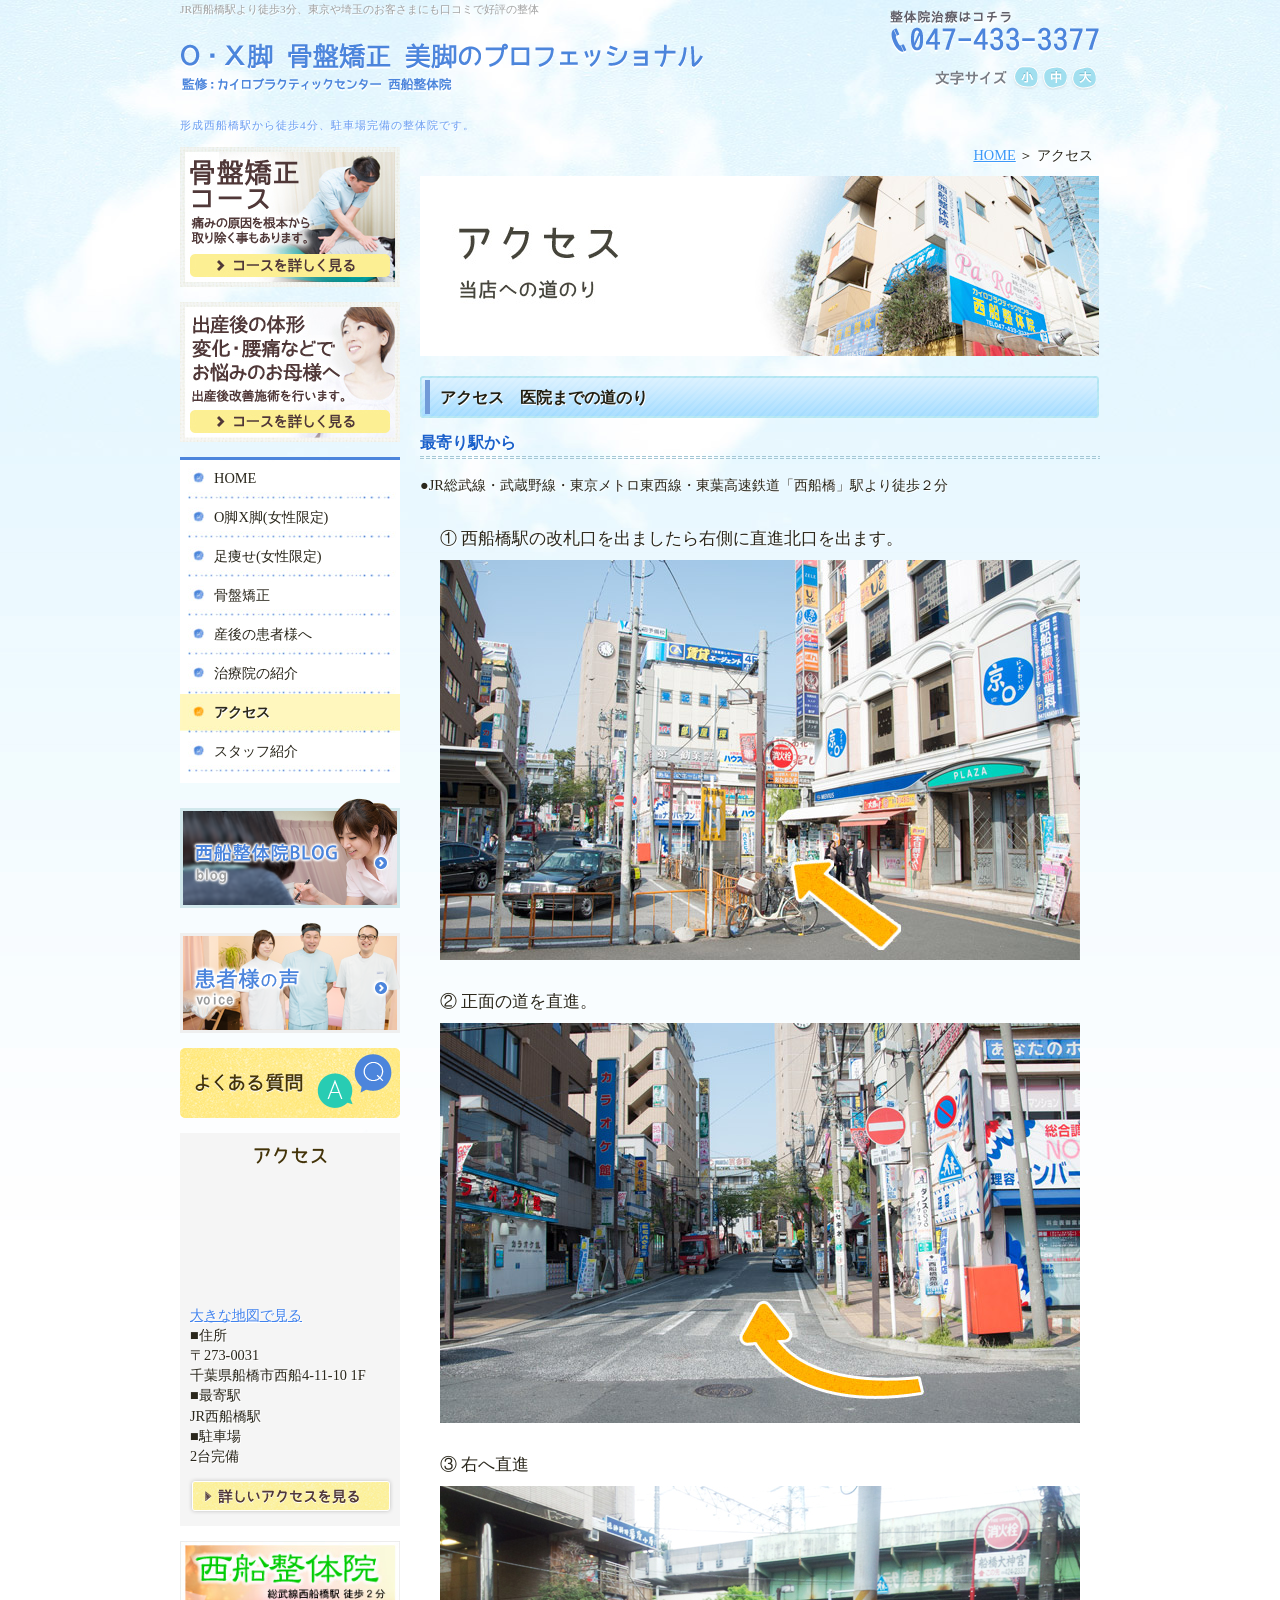
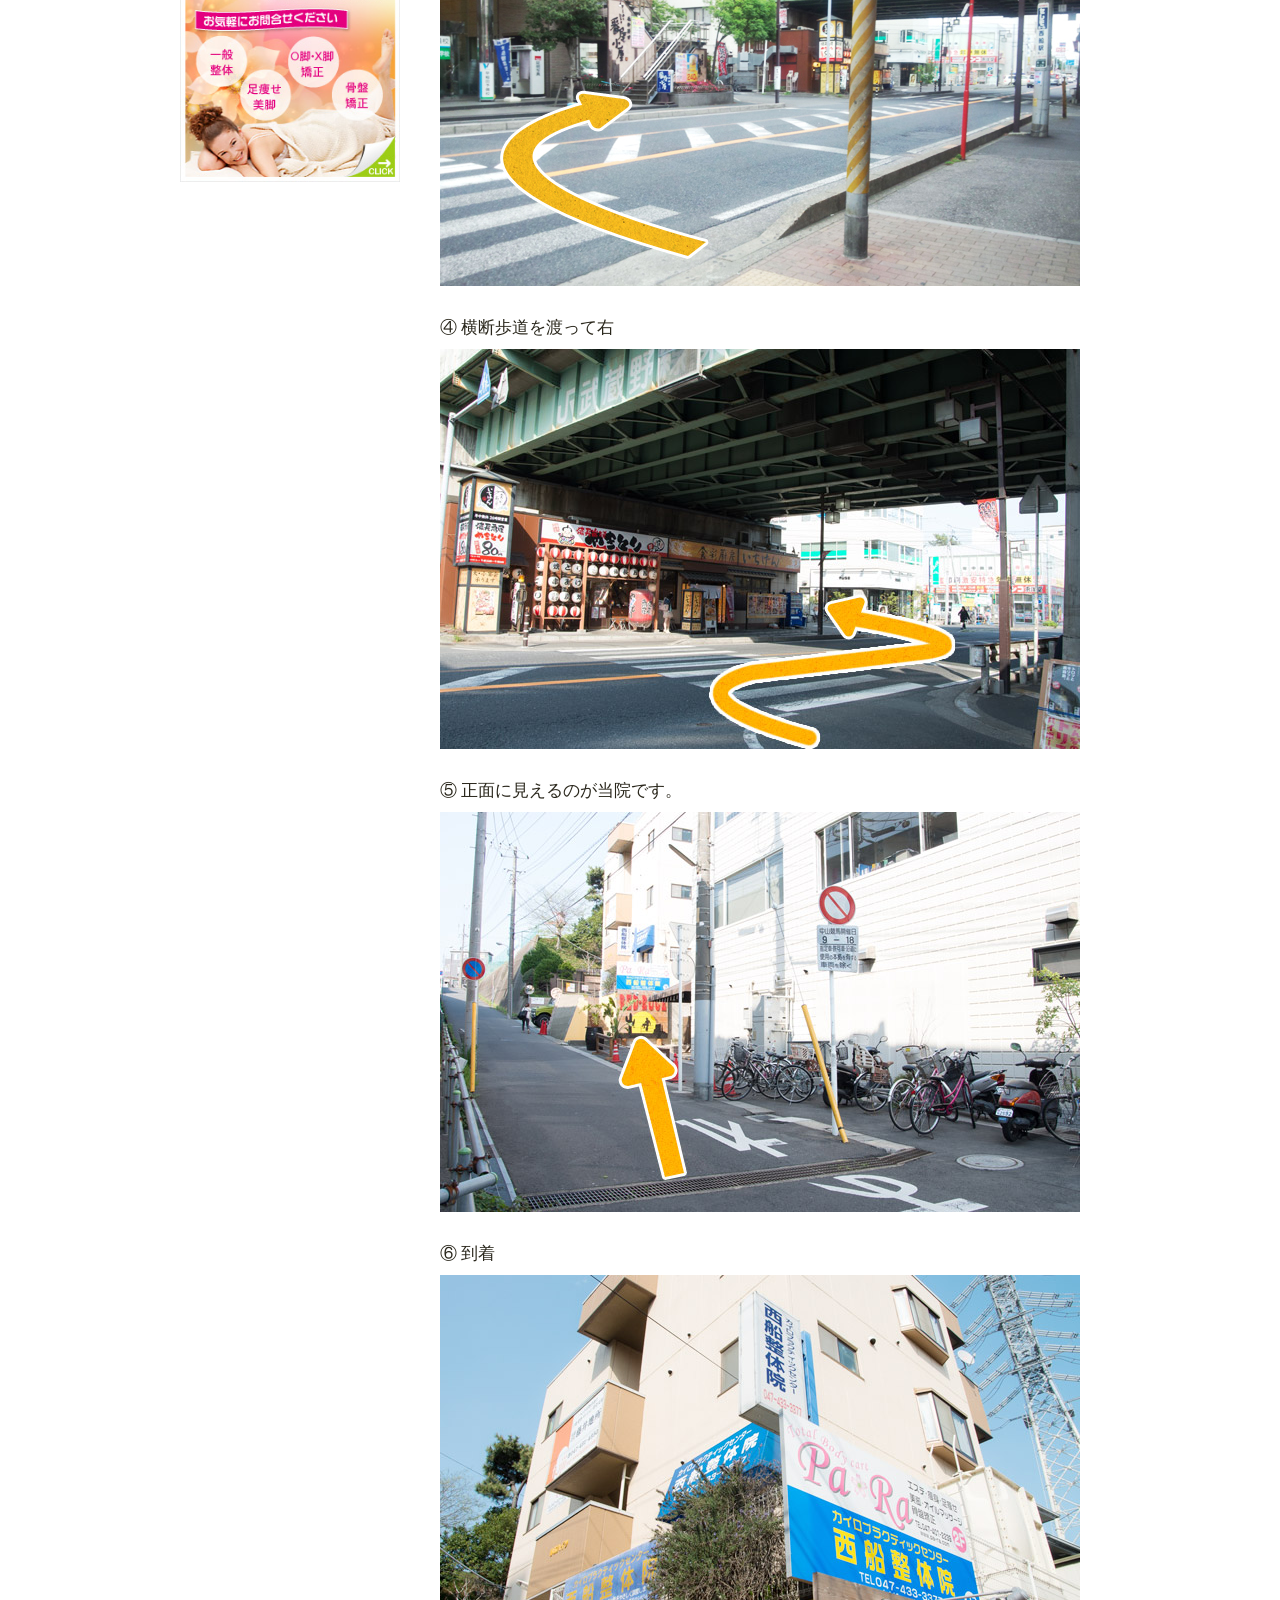
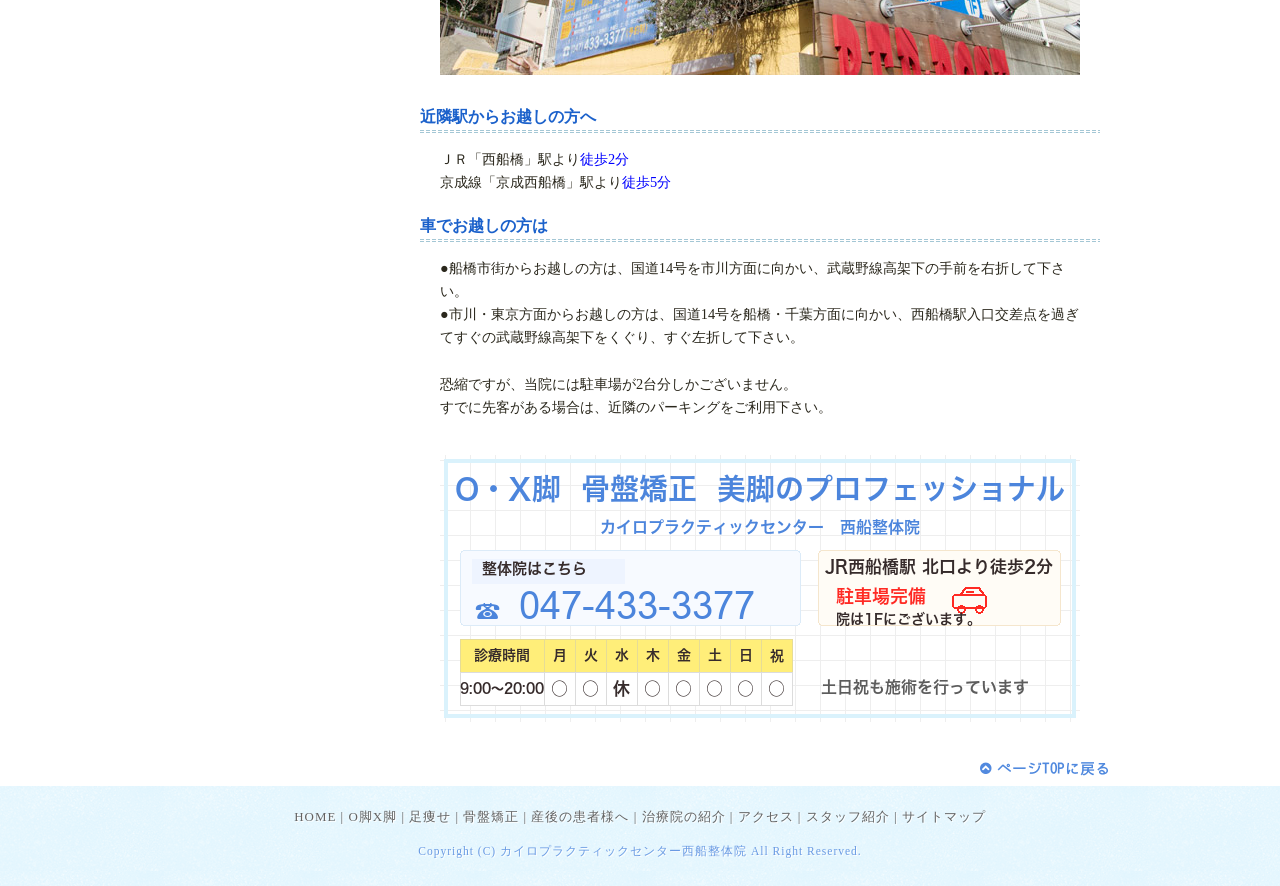
==== access.html @ 8fee9ec1 "Remove esthetic salon content from site copy" ====
<!DOCTYPE html PUBLIC "-//W3C//DTD XHTML 1.0 Transitional//EN" "http://www.w3.org/TR/xhtml1/DTD/xhtml1-transitional.dtd">
<html xmlns="http://www.w3.org/1999/xhtml" lang="ja" xml:lang="ja">

<head>
<meta http-equiv="Content-Type" content="text/html; charset=UTF-8" />
<title>船橋の整体でO脚の改善なら西船整体院</title>
<meta name="description" content="長時間立っているため心身ともに負担やストレスが溜まっている。腰痛がひどい。悩みや症状は一人一人違います。当治療院では患者様一人一人に最適な施術を施します。他院では症状が改善しなかった。そのような方に好評です。" />
<meta name="keywords" content="西船整体院,船橋,西船橋,駅" />
<meta name="Generator" content="JustSystems Homepage Builder Version 19.0.1.0 for Windows" />

<meta http-equiv="Content-Script-Type" content="text/javascript" />
<meta http-equiv="Content-Style-Type" content="text/css" />
<meta http-equiv="Pragma" content="no-cache" />
<meta http-equiv="Cache-Control" content="no-cache" />
<meta http-equiv="Expires" content="Thu, 01 Dec 1994 16:00:00 GMT" />
<link rel="stylesheet" href="css/import.css" type="text/css" />
<link rel="stylesheet" type="text/css" href="css/printImport.css" media="print" />
<link rel="stylesheet" type="text/css" href="css/jquery.lightbox-0.5.css" />
<link rel="canonical" href="access.html" />
<script type="text/javascript" src="js/smartRollover.js"></script>
<script type="text/javascript" src="js/jquery-1.3.1.min.js"></script>
<script type="text/javascript" src="js/menu.js"></script>

<script type="text/javascript" src="js/contents.js"></script>




<script type="text/javascript" src="js/jquery.cookie.js"></script>
<script type="text/javascript" src="js/fontSizeChange.js"></script>




<!--[if IE 6]>
	<script src="js/DD_belatedPNG_0.0.8a-min.js"></script>
	<script>
		DD_belatedPNG.fix('*');
	</script>
	<![endif]-->
<script type="text/javascript" src="js/jquery.lightbox-0.5.min.js"></script>




<link rel="alternate" type="application/atom+xml" title="Atom" href="atom.xml" />
<link rel="alternate" type="application/rss+xml" title="RSS 2.0" href="index.xml" />
<link rel="alternate" type="application/rss+xml" title="sitemap" href="sitemap.xml" />




<link rel="alternate" type="application/atom+xml" title="" href="blog/atom.xml" />
<link rel="alternate" type="application/rss+xml" title="" href="blog/index.xml" />
<link rel="alternate" type="application/rss+xml" title="" href="blog/sitemap.xml" />


</head>


<body class="navType01 navTypeLeft underLayerPage">




<div id="bodyBg">
    <div id="wrapper">


<!-- START header -->
<div id="header" class="clearfix">
	<!-- START headerInner -->
	<div id="headerInner" class="clearfix">

		<div class="clearfix"><h1>JR西船橋駅より徒歩3分、東京や埼玉のお客さまにも口コミで好評の整体</h1></div>
		<!-- START headerLeft -->
		<div id="headerLeft">
			<div id="logo"><a href="#" class="logo"><img src="images_mt/logo.png" alt="船橋市の西船橋駅近くにある整体院" /></a></div>
			<h2>形成西船橋駅から徒歩4分、駐車場完備の整体院です。</h2>
		</div>
		<!-- END headerLeft -->
		<!-- START headerRight -->
		<div id="headerRight">

			<div id="telNumberWrap" class="clearfix">
				<div id="telNumber"><img src="images_mt/tel.png" alt="047-433-3377" /></div>
			</div>

			<div id="headerRightUnder" class="clearfix">

				<div id="fontSizeChange" class="clearfix">
					<span><img src="style/00/images/fontsize.png" alt="文字サイズ" /></span>
					<a id="small" href="javascript:void(0);"><img src="style/00/images/fontsize_btn_s_mouseout.png" alt="小" /></a>
					<a id="middle" href="javascript:void(0);"><img src="style/00/images/fontsize_btn_m_mouseout.png" alt="中" /></a>
					<a id="large" href="javascript:void(0);"><img src="style/00/images/fontsize_btn_l_mouseout.png" alt="大" /></a>
				</div>


			</div>
		</div>
		<!-- END headerRight -->

	</div>
	<!-- END headerInner -->

	<div id="headerBottom"></div>

</div>
<!-- END header -->














        <div id="content" class="clearfix">

            <div id="main">
	<div id="mainInner">


		<div id="bread" class="clearfix">
		<div id="breadInner">
			<a href="index.html">HOME</a>&nbsp;＞&nbsp;アクセス
		</div>
	</div>








		<div id="contentsBoxWrap">
			<div class="contentsBox sort">
				<div class="contentsBoxBody clearfix">



					<div class="contentLayoutArea clearfix">


					<div class="mb20">
<h3><span><img src="images_mt/access_topimg.jpg" alt="アクセス" title="" /></span></h3>
</div>



					<div class="mb30">
<h4 class="subtitle"><span>アクセス　医院までの道のり</span></h4>
<h5 class="subtitle02"><span>最寄り駅から</span></h5>
<p><span>●JR総武線・武蔵野線・東京メトロ東西線・東葉高速鉄道「西船橋」駅より徒歩２分</span></p>
</div>



					<div>
<div class="w640">
<p class="mb10"><span><span style="font-size:120%;">① 西船橋駅の改札口を出ましたら右側に直進北口を出ます。</span></span></p>
<p><span><img class="mb10" src="images_mt/access_photo01.jpg" alt="医院までの道のり" title="" /></span></p>
</div>
</div>



					<div>
<div class="w640">
<p class="mb10"><span><span style="font-size:120%;">② 正面の道を直進。</span></span></p>
<p><span><img class="mb10" src="images_mt/access_photo02.jpg" alt="医院までの道のり" title="" /></span></p>
</div>
</div>



					<div>
<div class="w640">
<p class="mb10"><span><span style="font-size:120%;">③ 右へ直進</span></span></p>
<p><span><img class="mb10" src="images_mt/access_photo06.jpg" alt="医院までの道のり" title="" /></span></p>
</div>
</div>



					<div>
<div class="w640">
<p class="mb10"><span><span style="font-size:120%;">④ 横断歩道を渡って右</span></span></p>
<p><span><img class="mb10" src="images_mt/access_photo03.jpg" alt="医院までの道のり" title="" /></span></p>
</div>
</div>



					<div>
<div class="w640">
<p class="mb10"><span><span style="font-size:120%;">⑤ 正面に見えるのが当院です。</span></span></p>
<p><span><img class="mb10" src="images_mt/access_photo04.jpg" alt="医院までの道のり" title="" /></span></p>
</div>
</div>



					<div>
<div class="w640">
<p class="mb10"><span><span style="font-size:120%;">⑥ 到着</span></span></p>
<p><span><img class="mb10" src="images_mt/access_photo05.jpg" alt="医院までの道のり" title="" /></span></p>
</div>
</div>



					<div>
<h5 class="subtitle02"><span>近隣駅からお越しの方へ</span></h5>
<div class="w640">
<p><span>ＪＲ「西船橋」駅より<span style="color:#0000ff;">徒歩2分</span><br />
京成線「京成西船橋」駅より<span style="color:#0000ff;">徒歩5分</span></span></p>
</div>
</div>



					<div>
<h5 class="subtitle02"><span>車でお越しの方は</span></h5>
<div class="w640">
<p><span>●船橋市街からお越しの方は、国道14号を市川方面に向かい、武蔵野線高架下の手前を右折して下さい。<br />
●市川・東京方面からお越しの方は、国道14号を船橋・千葉方面に向かい、西船橋駅入口交差点を過ぎてすぐの武蔵野線高架下をくぐり、すぐ左折して下さい。<br />
<br />
恐縮ですが、当院には駐車場が2台分しかございません。<br />
すでに先客がある場合は、近隣のパーキングをご利用下さい。</span></p>
</div>
</div>


					</div>

				</div>
				<div class="contentsBoxFooter"><img width="1" height="1" alt="" src="images/spacer.gif" /></div>
			</div>
		</div>

		<div class="freeArea sort"><div class="contactall">
<p><img src="style/00/images/contact_bg.png" alt="お問合わせはこちら" /></p>
</div></div>









	</div>
</div>



<div id="side">
    <div id="sideInner">
    <div class="banner sort"><a href="kotsuban.html" title=""> <img src="images_mt/side_bn02_mouseout.jpg" width="220" alt="骨盤矯正" /></a></div>

<div class="banner sort"><a href="sango.html" title=""> <img src="images_mt/side_bn03_mouseout.jpg" width="220" alt="産後の患者様へ" /></a></div>

<!-- Type1 -->
	<div class="sort" id="navigation">
		<div id="navigationInner">
			<ul class="clearfix" id="nav">


				<li class="parent">
				    <a href="index.html" class="navigationBg"><span>HOME</span></a>
				</li>






			    <li class="parent">
			        <a  href="leg.html" class="navigationBg"><span>O脚X脚(女性限定)</span></a>
			    </li>












			    <li class="parent">
			        <a  href="ashiyase.html" class="navigationBg"><span>足痩せ(女性限定)</span></a>
			    </li>












			    <li class="parent">
			        <a  href="kotsuban.html" class="navigationBg"><span>骨盤矯正</span></a>
			    </li>












			    <li class="parent">
			        <a  href="sango.html" class="navigationBg"><span>産後の患者様へ</span></a>
			    </li>












			    <li class="parent">
			        <a  href="introduction.html" class="navigationBg"><span>治療院の紹介</span></a>
			    </li>












			    <li class="parent active">
			        <a  href="access.html" class="navigationBg"><span>アクセス</span></a>
			    </li>















			    <li class="parent">
			        <a  href="staff.html" class="navigationBg"><span>スタッフ紹介</span></a>
			    </li>




			</ul>
		</div>
		<div id="navigationFooter"><img height="1" width="1" alt="" src="images/spacer.gif" /></div>
	</div>




<div class="banner sort"><a href="/nblog/?cat=2" title=""> <img src="images_mt/blog_mouseout.png" width="220" alt="" /></a></div>

<div class="banner sort"><a href="/nblog/?cat=3" title="患者様の声"> <img src="images_mt/side_voice_mouseout.png" width="220" alt="患者様の声" /></a></div>

<div class="banner sort"><a href="/nblog/?cat=4" title="よくある質問"> <img src="images_mt/side_qa_mouseout.png" width="220" alt="よくある質問" /></a></div>

<div id="access" class="sort">
<div id="accessInner">
<div id="accessTitle"><img src="style/00/images/access_title.png" alt="アクセス" /></div>

<p><iframe width="200" height="130" frameborder="0" scrolling="no" marginheight="0" marginwidth="0" src="https://maps.google.co.jp/maps?f=q&amp;source=s_q&amp;hl=ja&amp;geocode=&amp;q=%E5%8D%83%E8%91%89%E7%9C%8C%E8%88%B9%E6%A9%8B%E5%B8%82%E8%A5%BF%E8%88%B94-11-10%E3%80%80%E3%82%AB%E3%82%A4%E3%83%AD%E3%83%97%E3%83%A9%E3%82%AF%E3%83%86%E3%82%A3%E3%83%83%E3%82%AF%E3%82%BB%E3%83%B3%E3%82%BF%E3%83%BC+%E8%A5%BF%E8%88%B9%E6%95%B4%E4%BD%93%E9%99%A2&amp;aq=&amp;sll=35.709244,139.960005&amp;sspn=0.006473,0.010697&amp;brcurrent=3,0x601880eb25e13a0f:0x1f63a2429971e8d8,0&amp;ie=UTF8&amp;hq=%E3%82%AB%E3%82%A4%E3%83%AD%E3%83%97%E3%83%A9%E3%82%AF%E3%83%86%E3%82%A3%E3%83%83%E3%82%AF%E3%82%BB%E3%83%B3%E3%82%BF%E3%83%BC+%E8%A5%BF%E8%88%B9%E6%95%B4%E4%BD%93%E9%99%A2&amp;hnear=%E5%8D%83%E8%91%89%E7%9C%8C%E8%88%B9%E6%A9%8B%E5%B8%82%E8%A5%BF%E8%88%B9%EF%BC%94%E4%B8%81%E7%9B%AE%EF%BC%91%EF%BC%91%E2%88%92%EF%BC%91%EF%BC%90&amp;t=m&amp;cid=12456569290984770531&amp;ll=35.709723,139.960413&amp;spn=0.00906,0.017166&amp;z=14&amp;iwloc=B&amp;output=embed"></iframe><br /><small><a href="https://maps.google.co.jp/maps?f=q&amp;source=embed&amp;hl=ja&amp;geocode=&amp;q=%E5%8D%83%E8%91%89%E7%9C%8C%E8%88%B9%E6%A9%8B%E5%B8%82%E8%A5%BF%E8%88%B94-11-10%E3%80%80%E3%82%AB%E3%82%A4%E3%83%AD%E3%83%97%E3%83%A9%E3%82%AF%E3%83%86%E3%82%A3%E3%83%83%E3%82%AF%E3%82%BB%E3%83%B3%E3%82%BF%E3%83%BC+%E8%A5%BF%E8%88%B9%E6%95%B4%E4%BD%93%E9%99%A2&amp;aq=&amp;sll=35.709244,139.960005&amp;sspn=0.006473,0.010697&amp;brcurrent=3,0x601880eb25e13a0f:0x1f63a2429971e8d8,0&amp;ie=UTF8&amp;hq=%E3%82%AB%E3%82%A4%E3%83%AD%E3%83%97%E3%83%A9%E3%82%AF%E3%83%86%E3%82%A3%E3%83%83%E3%82%AF%E3%82%BB%E3%83%B3%E3%82%BF%E3%83%BC+%E8%A5%BF%E8%88%B9%E6%95%B4%E4%BD%93%E9%99%A2&amp;hnear=%E5%8D%83%E8%91%89%E7%9C%8C%E8%88%B9%E6%A9%8B%E5%B8%82%E8%A5%BF%E8%88%B9%EF%BC%94%E4%B8%81%E7%9B%AE%EF%BC%91%EF%BC%91%E2%88%92%EF%BC%91%EF%BC%90&amp;t=m&amp;cid=12456569290984770531&amp;ll=35.709723,139.960413&amp;spn=0.00906,0.017166&amp;z=14&amp;iwloc=A" style="text-align:left;paddin:3px 0 10px;" target="_blank">大きな地図で見る</a></small><br />
■住所<br />
〒273-0031<br />
千葉県船橋市西船4-11-10 1F<br />
■最寄駅<br />
JR西船橋駅<br />
■駐車場<br />
2台完備</p>
<div class="side_tel_number"><img src="" width="200" alt="" /></div>
<div id="accessBtn">
<a id="detailAccessBtn" href="access.html"><img src="style/00/images/btn_access_detail.png" alt="詳しくはこちら" /></a>
</div>
</div>
<div id="accessBottom"></div>
</div>

<div class="banner sort"><a href="http://www.nishifuna-seitai.com/" title="西船整体院,カイロプラクティックセンター" target="_blank"> <img src="images_mt/seitai%20nishifuna.jpg" width="220" alt="西船整体院　カイロプラクティックセンター" /></a></div>




    </div>
    <!-- END sideInner -->
    <div id="sideFooter"><img width="1" height="1" alt="" src="images/spacer.gif" /></div>
</div>

        </div>

<div id="footer">
	<div id="pagetopWrap">
		<div class="pagetop">
			<p><a title="ページの先頭へ" href="#wrapper"><img alt="ページの先頭へ" src="style/00/images/pagetop.png" /></a></p>
		</div>
	</div>
	<div class="clearfix" id="footerInner">
		<div id="footerContent">
			<ul>
				<li><a href="index.html">HOME</a> |</li>

<li><a  href="leg.html">O脚X脚</a> |</li>

<li><a  href="ashiyase.html">足痩せ</a> |</li>

<li><a  href="kotsuban.html">骨盤矯正</a> |</li>

<li><a  href="sango.html">産後の患者様へ</a> |</li>

<li><a  href="introduction.html">治療院の紹介</a> |</li>

<li><a  href="access.html">アクセス</a> |</li>

<li><a  href="staff.html">スタッフ紹介</a></li>

				<li> | <a href="sitemap.html">サイトマップ</a></li>
			</ul>


			<address>Copyright (C) カイロプラクティックセンター西船整体院 All Right Reserved.</address>
		</div>
		<div id="footerBottom"><img width="1" height="1" alt="" src="images/spacer.gif" /></div>
	</div>
	<!-- END footerInner -->
</div>

    </div>
</div>


</body>
</html>
---- css/import.css ----
@charset "utf-8";
/* 表示用CSSの指定 */
@import "/css/common.css";
@import "/css/menu.css";
@import "../style/00/00_base.css";
@import "../style/00/00.css";
@import "/css/content_o.css";
@import "/css/content_g.css";
---- css/printImport.css ----
@charset "utf-8";
/* 印刷用CSSの指定 */
@import "../style/00/00_print.css";
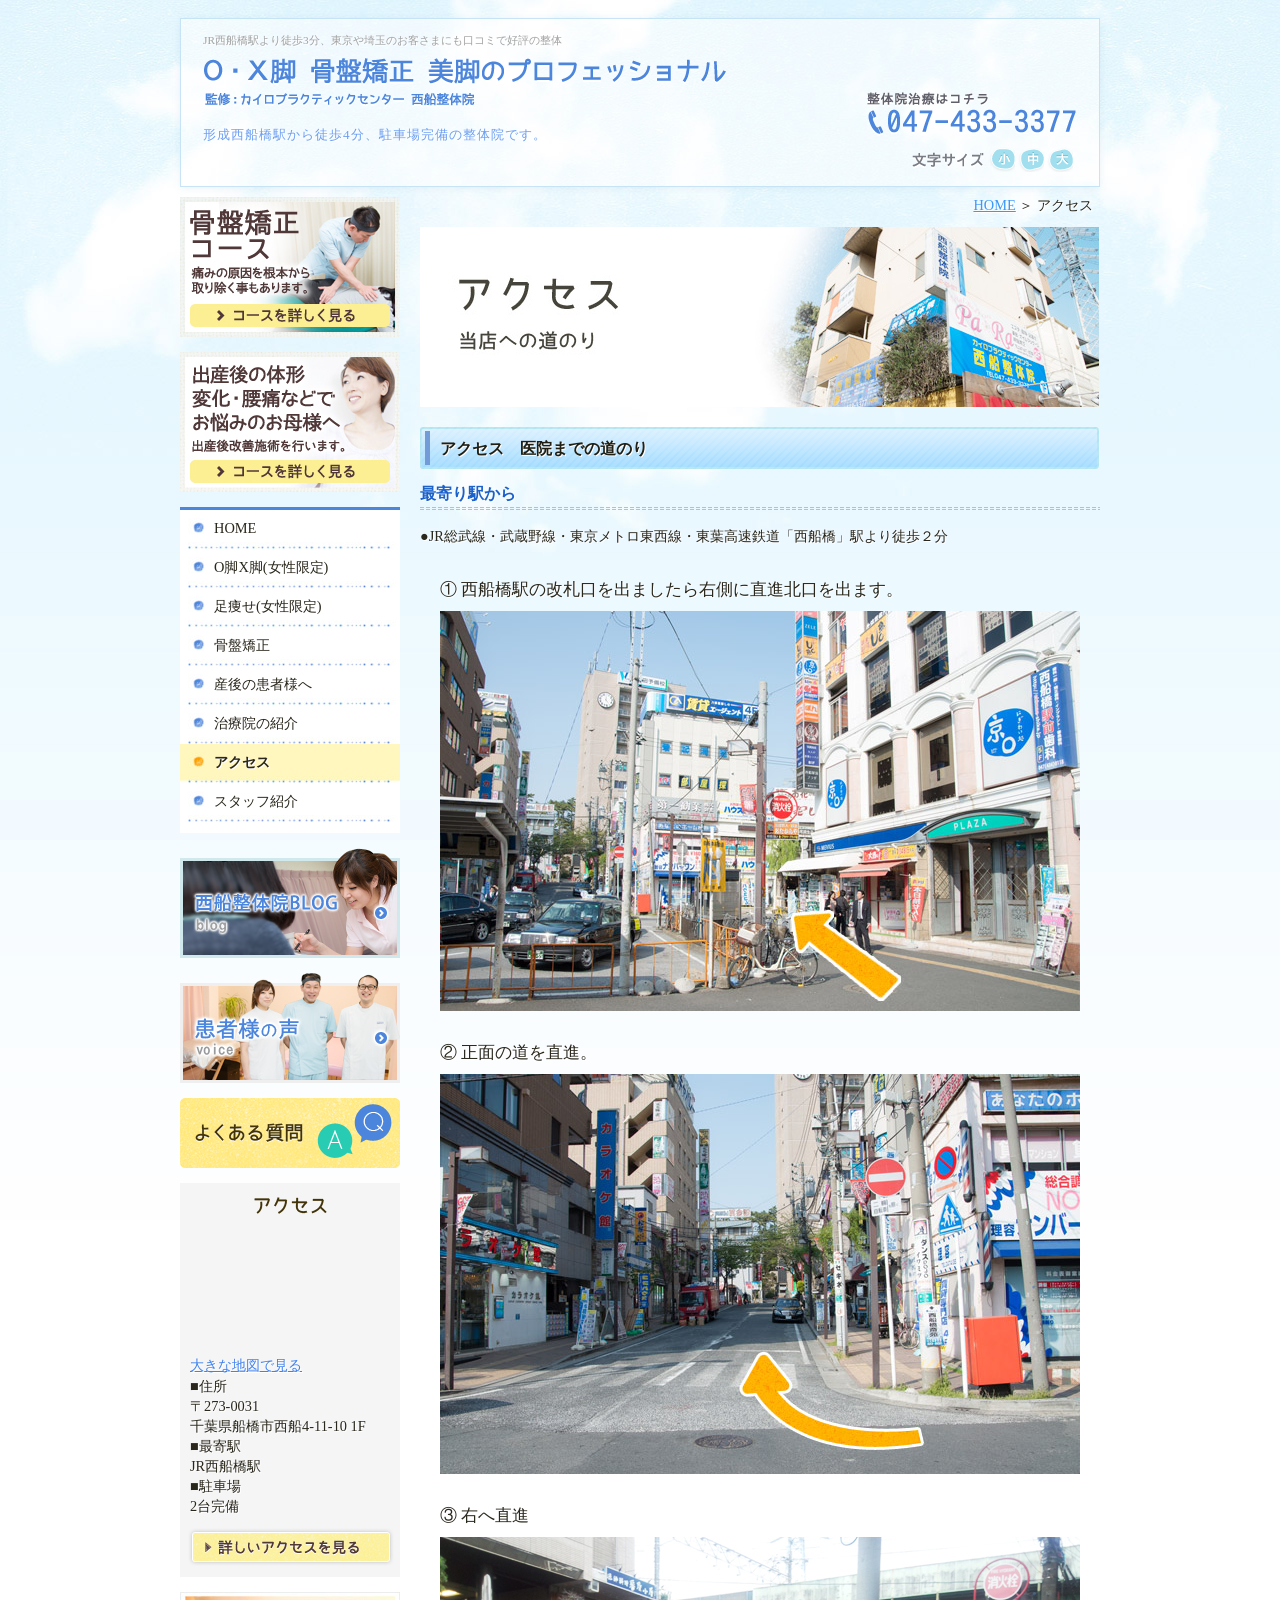
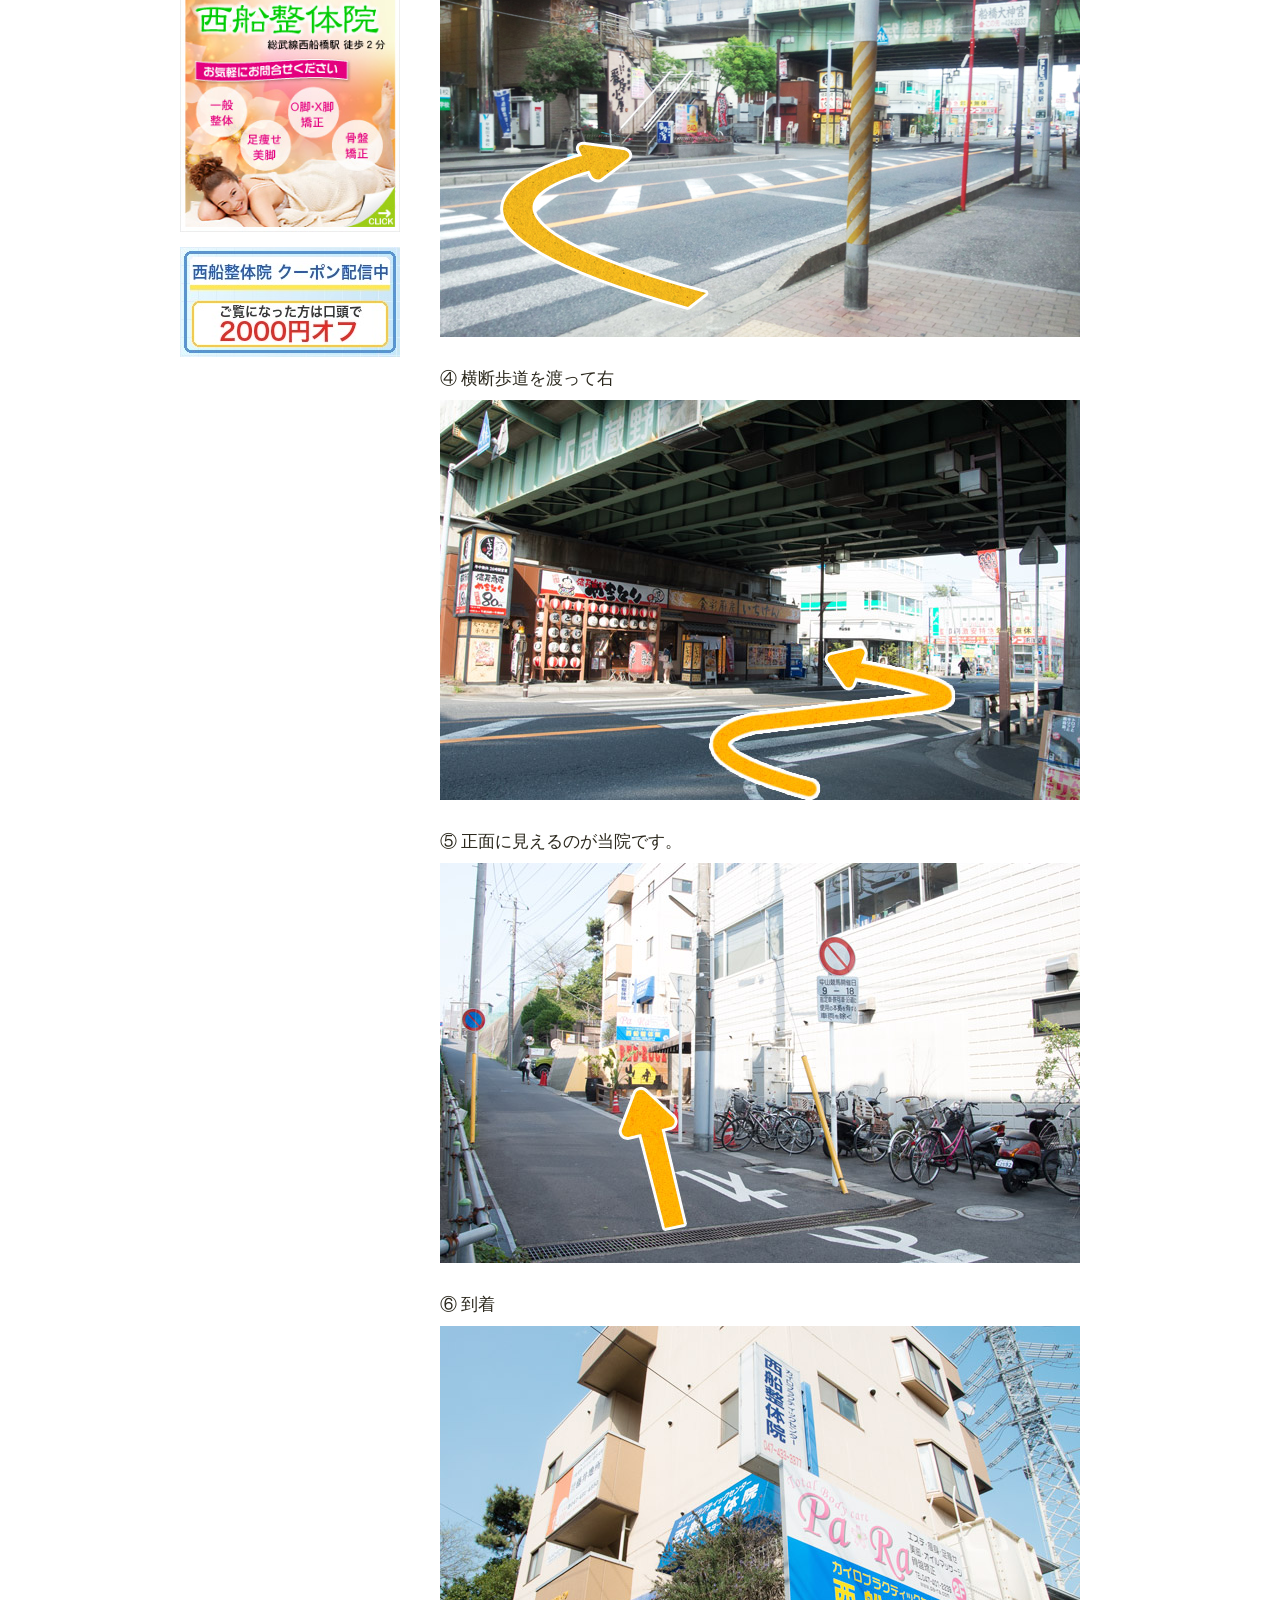
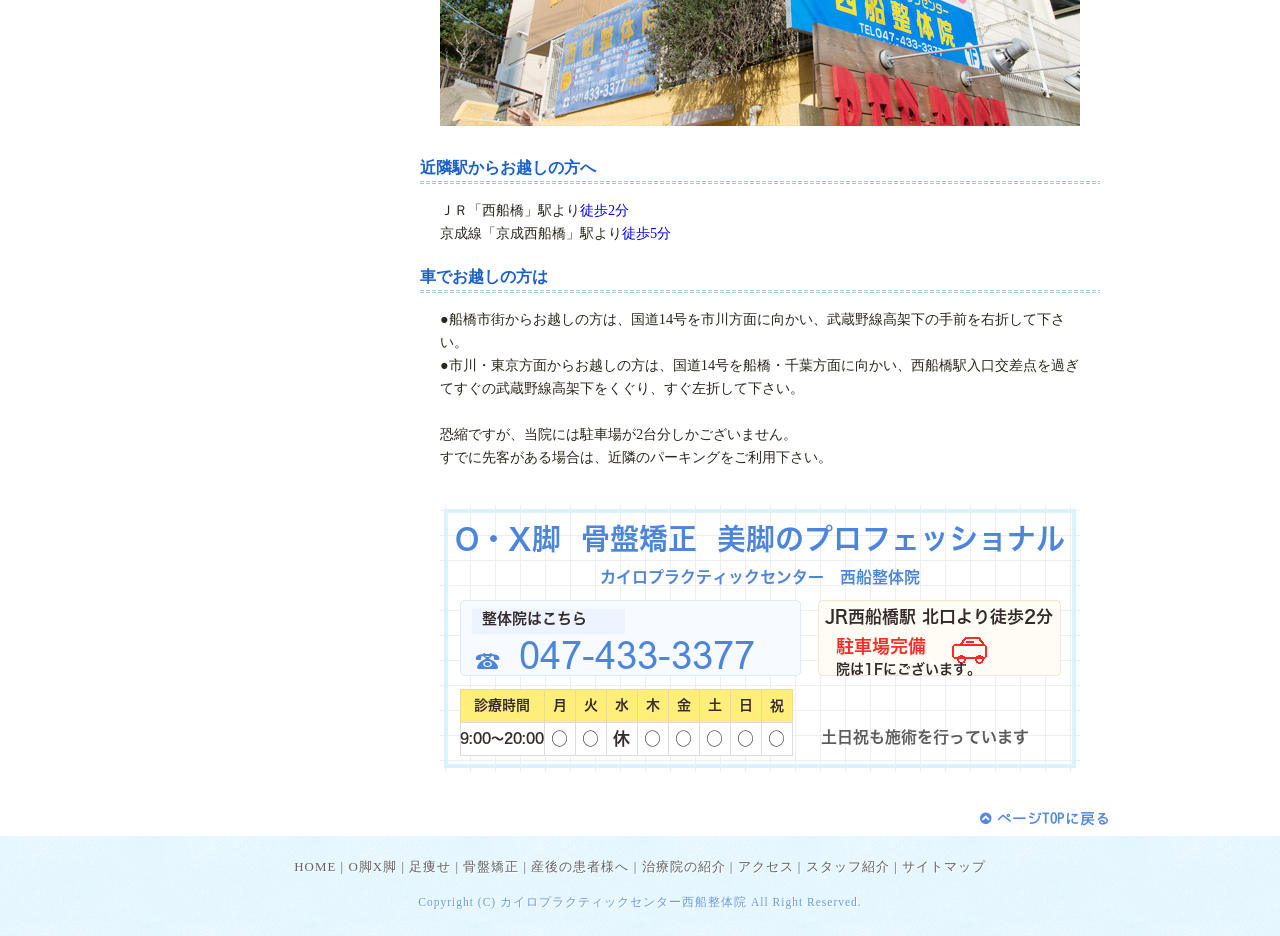
==== commit 8e505bbc: "Move coupon banner to sidebar" ====
--- a/access.html
+++ b/access.html
@@ -420,6 +420,9 @@
 
 <div class="banner sort"><a href="http://www.nishifuna-seitai.com/" title="西船整体院,カイロプラクティックセンター" target="_blank"> <img src="images_mt/seitai%20nishifuna.jpg" width="220" alt="西船整体院　カイロプラクティックセンター" /></a></div>
 
+<div class="banner sort"><a href="http://www.nishifuna-seitai.com/coupon/" title="西船整体院 2000円オフ クーポン" target="_blank"> <img src="images_mt/nishifunabanner.jpg" width="220" alt="西船整体院 2000円オフ クーポン" /></a></div>
+
+
 
 
 
